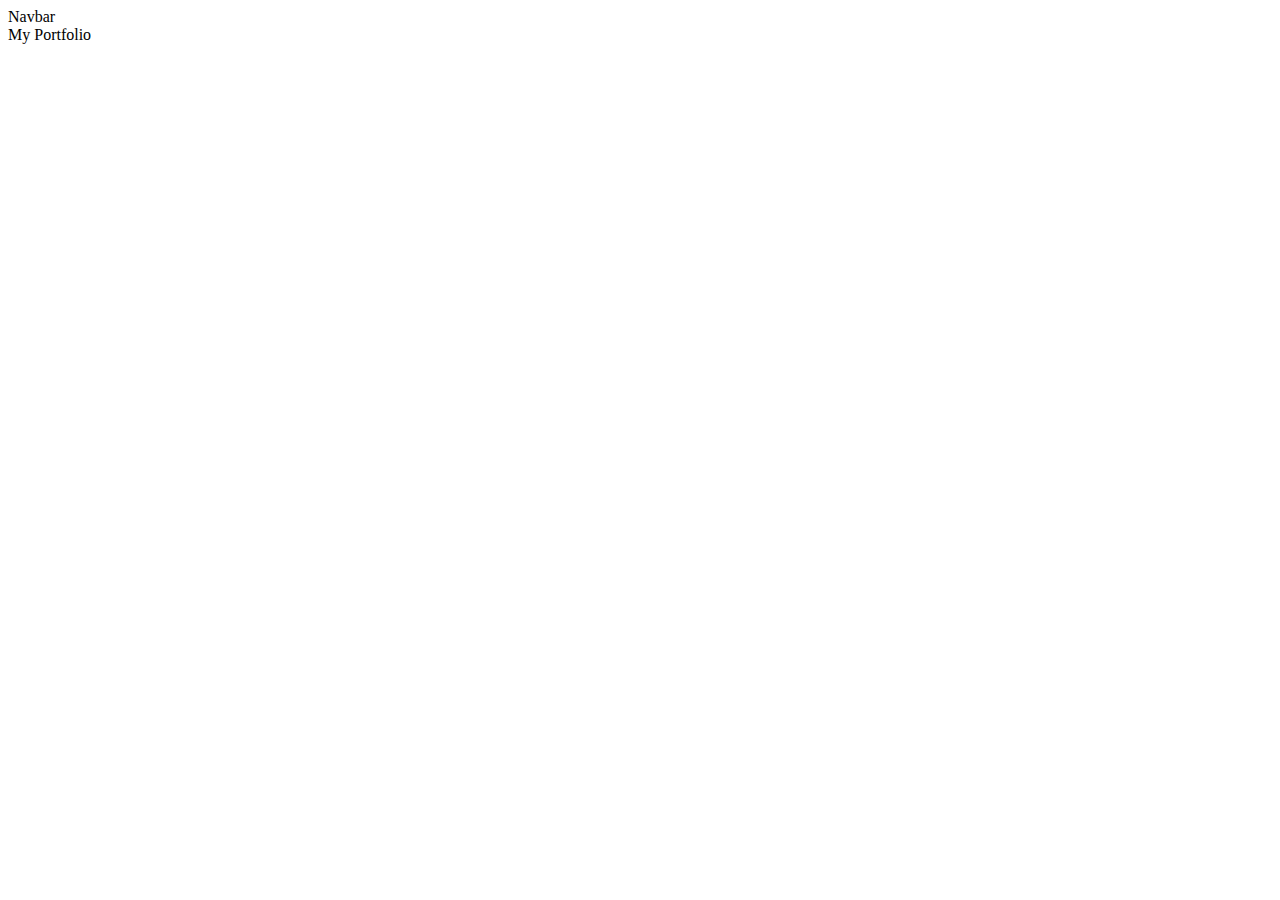
==== index.html @ 68fbbf18 "Deploying to gh-pages from @ Ansari839/Animated-Portfolio@f50617a6c552a58c104f651eb7987848991576bf 🚀" ====
<!DOCTYPE html><html lang="en"><head><meta charSet="utf-8"/><meta name="viewport" content="width=device-width, initial-scale=1"/><link rel="preload" href="/your-repo-name/_next/static/media/569ce4b8f30dc480-s.p.woff2" as="font" crossorigin="" type="font/woff2"/><link rel="preload" href="/your-repo-name/_next/static/media/93f479601ee12b01-s.p.woff2" as="font" crossorigin="" type="font/woff2"/><link rel="stylesheet" href="/your-repo-name/_next/static/css/698646ac0f746015.css" data-precedence="next"/><link rel="preload" as="script" fetchPriority="low" href="/your-repo-name/_next/static/chunks/webpack-7aa6254bab06141c.js"/><script src="/your-repo-name/_next/static/chunks/4bd1b696-20882bf820444624.js" async=""></script><script src="/your-repo-name/_next/static/chunks/517-b10c9351cafc23b6.js" async=""></script><script src="/your-repo-name/_next/static/chunks/main-app-ac77b3b724fc42ec.js" async=""></script><meta name="next-size-adjust" content=""/><title>Create Next App</title><meta name="description" content="Generated by create next app"/><link rel="icon" href="/your-repo-name/favicon.ico" type="image/x-icon" sizes="16x16"/><script src="/your-repo-name/_next/static/chunks/polyfills-42372ed130431b0a.js" noModule=""></script></head><body class="__variable_0a0274 __variable_a386b6 antialiased"><div>Navbar</div><div>My Portfolio</div><script src="/your-repo-name/_next/static/chunks/webpack-7aa6254bab06141c.js" async=""></script><script>(self.__next_f=self.__next_f||[]).push([0])</script><script>self.__next_f.push([1,"1:\"$Sreact.fragment\"\n2:I[5244,[],\"\"]\n3:I[3866,[],\"\"]\n4:I[6213,[],\"OutletBoundary\"]\n6:I[6213,[],\"MetadataBoundary\"]\n8:I[6213,[],\"ViewportBoundary\"]\na:I[4835,[],\"\"]\n:HL[\"/your-repo-name/_next/static/media/569ce4b8f30dc480-s.p.woff2\",\"font\",{\"crossOrigin\":\"\",\"type\":\"font/woff2\"}]\n:HL[\"/your-repo-name/_next/static/media/93f479601ee12b01-s.p.woff2\",\"font\",{\"crossOrigin\":\"\",\"type\":\"font/woff2\"}]\n:HL[\"/your-repo-name/_next/static/css/698646ac0f746015.css\",\"style\"]\n"])</script><script>self.__next_f.push([1,"0:{\"P\":null,\"b\":\"8qWxtD68_XIUtvrKUqTnK\",\"p\":\"/your-repo-name\",\"c\":[\"\",\"\"],\"i\":false,\"f\":[[[\"\",{\"children\":[\"__PAGE__\",{}]},\"$undefined\",\"$undefined\",true],[\"\",[\"$\",\"$1\",\"c\",{\"children\":[[[\"$\",\"link\",\"0\",{\"rel\":\"stylesheet\",\"href\":\"/your-repo-name/_next/static/css/698646ac0f746015.css\",\"precedence\":\"next\",\"crossOrigin\":\"$undefined\",\"nonce\":\"$undefined\"}]],[\"$\",\"html\",null,{\"lang\":\"en\",\"children\":[\"$\",\"body\",null,{\"className\":\"__variable_0a0274 __variable_a386b6 antialiased\",\"children\":[[\"$\",\"div\",null,{\"children\":\"Navbar\"}],[\"$\",\"$L2\",null,{\"parallelRouterKey\":\"children\",\"segmentPath\":[\"children\"],\"error\":\"$undefined\",\"errorStyles\":\"$undefined\",\"errorScripts\":\"$undefined\",\"template\":[\"$\",\"$L3\",null,{}],\"templateStyles\":\"$undefined\",\"templateScripts\":\"$undefined\",\"notFound\":[[],[[\"$\",\"title\",null,{\"children\":\"404: This page could not be found.\"}],[\"$\",\"div\",null,{\"style\":{\"fontFamily\":\"system-ui,\\\"Segoe UI\\\",Roboto,Helvetica,Arial,sans-serif,\\\"Apple Color Emoji\\\",\\\"Segoe UI Emoji\\\"\",\"height\":\"100vh\",\"textAlign\":\"center\",\"display\":\"flex\",\"flexDirection\":\"column\",\"alignItems\":\"center\",\"justifyContent\":\"center\"},\"children\":[\"$\",\"div\",null,{\"children\":[[\"$\",\"style\",null,{\"dangerouslySetInnerHTML\":{\"__html\":\"body{color:#000;background:#fff;margin:0}.next-error-h1{border-right:1px solid rgba(0,0,0,.3)}@media (prefers-color-scheme:dark){body{color:#fff;background:#000}.next-error-h1{border-right:1px solid rgba(255,255,255,.3)}}\"}}],[\"$\",\"h1\",null,{\"className\":\"next-error-h1\",\"style\":{\"display\":\"inline-block\",\"margin\":\"0 20px 0 0\",\"padding\":\"0 23px 0 0\",\"fontSize\":24,\"fontWeight\":500,\"verticalAlign\":\"top\",\"lineHeight\":\"49px\"},\"children\":404}],[\"$\",\"div\",null,{\"style\":{\"display\":\"inline-block\"},\"children\":[\"$\",\"h2\",null,{\"style\":{\"fontSize\":14,\"fontWeight\":400,\"lineHeight\":\"49px\",\"margin\":0},\"children\":\"This page could not be found.\"}]}]]}]}]]],\"forbidden\":\"$undefined\",\"unauthorized\":\"$undefined\"}]]}]}]]}],{\"children\":[\"__PAGE__\",[\"$\",\"$1\",\"c\",{\"children\":[[\"$\",\"div\",null,{\"children\":\"My Portfolio\"}],null,[\"$\",\"$L4\",null,{\"children\":\"$L5\"}]]}],{},null,false]},null,false],[\"$\",\"$1\",\"h\",{\"children\":[null,[\"$\",\"$1\",\"3KIxXsxmsc-7zAEI0cpxN\",{\"children\":[[\"$\",\"$L6\",null,{\"children\":\"$L7\"}],[\"$\",\"$L8\",null,{\"children\":\"$L9\"}],[\"$\",\"meta\",null,{\"name\":\"next-size-adjust\",\"content\":\"\"}]]}]]}],false]],\"m\":\"$undefined\",\"G\":[\"$a\",\"$undefined\"],\"s\":false,\"S\":true}\n"])</script><script>self.__next_f.push([1,"9:[[\"$\",\"meta\",\"0\",{\"name\":\"viewport\",\"content\":\"width=device-width, initial-scale=1\"}]]\n7:[[\"$\",\"meta\",\"0\",{\"charSet\":\"utf-8\"}],[\"$\",\"title\",\"1\",{\"children\":\"Create Next App\"}],[\"$\",\"meta\",\"2\",{\"name\":\"description\",\"content\":\"Generated by create next app\"}],[\"$\",\"link\",\"3\",{\"rel\":\"icon\",\"href\":\"/your-repo-name/favicon.ico\",\"type\":\"image/x-icon\",\"sizes\":\"16x16\"}]]\n"])</script><script>self.__next_f.push([1,"5:null\n"])</script></body></html>
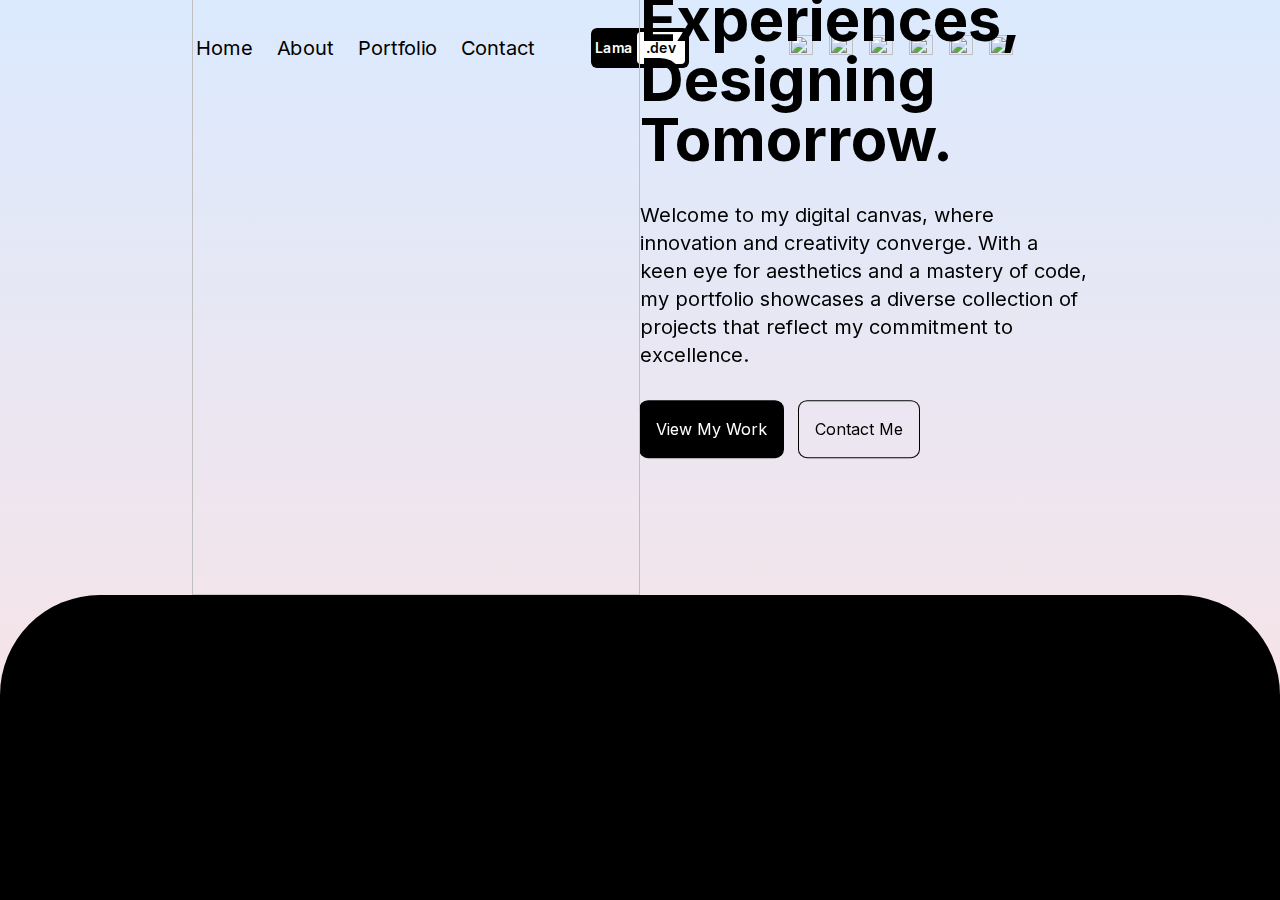
==== commit e3ca5c37: "Deploying to gh-pages from @ Ansari839/Animated-Portfolio@8ac7b17d12eb01ec9e04e230f6dbaaf761a3dade 🚀" ====
--- a/index.html
+++ b/index.html
@@ -1 +1 @@
-<!DOCTYPE html><html lang="en"><head><meta charSet="utf-8"/><meta name="viewport" content="width=device-width, initial-scale=1"/><link rel="preload" href="/your-repo-name/_next/static/media/569ce4b8f30dc480-s.p.woff2" as="font" crossorigin="" type="font/woff2"/><link rel="preload" href="/your-repo-name/_next/static/media/93f479601ee12b01-s.p.woff2" as="font" crossorigin="" type="font/woff2"/><link rel="stylesheet" href="/your-repo-name/_next/static/css/698646ac0f746015.css" data-precedence="next"/><link rel="preload" as="script" fetchPriority="low" href="/your-repo-name/_next/static/chunks/webpack-7aa6254bab06141c.js"/><script src="/your-repo-name/_next/static/chunks/4bd1b696-20882bf820444624.js" async=""></script><script src="/your-repo-name/_next/static/chunks/517-b10c9351cafc23b6.js" async=""></script><script src="/your-repo-name/_next/static/chunks/main-app-ac77b3b724fc42ec.js" async=""></script><meta name="next-size-adjust" content=""/><title>Create Next App</title><meta name="description" content="Generated by create next app"/><link rel="icon" href="/your-repo-name/favicon.ico" type="image/x-icon" sizes="16x16"/><script src="/your-repo-name/_next/static/chunks/polyfills-42372ed130431b0a.js" noModule=""></script></head><body class="__variable_0a0274 __variable_a386b6 antialiased"><div>Navbar</div><div>My Portfolio</div><script src="/your-repo-name/_next/static/chunks/webpack-7aa6254bab06141c.js" async=""></script><script>(self.__next_f=self.__next_f||[]).push([0])</script><script>self.__next_f.push([1,"1:\"$Sreact.fragment\"\n2:I[5244,[],\"\"]\n3:I[3866,[],\"\"]\n4:I[6213,[],\"OutletBoundary\"]\n6:I[6213,[],\"MetadataBoundary\"]\n8:I[6213,[],\"ViewportBoundary\"]\na:I[4835,[],\"\"]\n:HL[\"/your-repo-name/_next/static/media/569ce4b8f30dc480-s.p.woff2\",\"font\",{\"crossOrigin\":\"\",\"type\":\"font/woff2\"}]\n:HL[\"/your-repo-name/_next/static/media/93f479601ee12b01-s.p.woff2\",\"font\",{\"crossOrigin\":\"\",\"type\":\"font/woff2\"}]\n:HL[\"/your-repo-name/_next/static/css/698646ac0f746015.css\",\"style\"]\n"])</script><script>self.__next_f.push([1,"0:{\"P\":null,\"b\":\"8qWxtD68_XIUtvrKUqTnK\",\"p\":\"/your-repo-name\",\"c\":[\"\",\"\"],\"i\":false,\"f\":[[[\"\",{\"children\":[\"__PAGE__\",{}]},\"$undefined\",\"$undefined\",true],[\"\",[\"$\",\"$1\",\"c\",{\"children\":[[[\"$\",\"link\",\"0\",{\"rel\":\"stylesheet\",\"href\":\"/your-repo-name/_next/static/css/698646ac0f746015.css\",\"precedence\":\"next\",\"crossOrigin\":\"$undefined\",\"nonce\":\"$undefined\"}]],[\"$\",\"html\",null,{\"lang\":\"en\",\"children\":[\"$\",\"body\",null,{\"className\":\"__variable_0a0274 __variable_a386b6 antialiased\",\"children\":[[\"$\",\"div\",null,{\"children\":\"Navbar\"}],[\"$\",\"$L2\",null,{\"parallelRouterKey\":\"children\",\"segmentPath\":[\"children\"],\"error\":\"$undefined\",\"errorStyles\":\"$undefined\",\"errorScripts\":\"$undefined\",\"template\":[\"$\",\"$L3\",null,{}],\"templateStyles\":\"$undefined\",\"templateScripts\":\"$undefined\",\"notFound\":[[],[[\"$\",\"title\",null,{\"children\":\"404: This page could not be found.\"}],[\"$\",\"div\",null,{\"style\":{\"fontFamily\":\"system-ui,\\\"Segoe UI\\\",Roboto,Helvetica,Arial,sans-serif,\\\"Apple Color Emoji\\\",\\\"Segoe UI Emoji\\\"\",\"height\":\"100vh\",\"textAlign\":\"center\",\"display\":\"flex\",\"flexDirection\":\"column\",\"alignItems\":\"center\",\"justifyContent\":\"center\"},\"children\":[\"$\",\"div\",null,{\"children\":[[\"$\",\"style\",null,{\"dangerouslySetInnerHTML\":{\"__html\":\"body{color:#000;background:#fff;margin:0}.next-error-h1{border-right:1px solid rgba(0,0,0,.3)}@media (prefers-color-scheme:dark){body{color:#fff;background:#000}.next-error-h1{border-right:1px solid rgba(255,255,255,.3)}}\"}}],[\"$\",\"h1\",null,{\"className\":\"next-error-h1\",\"style\":{\"display\":\"inline-block\",\"margin\":\"0 20px 0 0\",\"padding\":\"0 23px 0 0\",\"fontSize\":24,\"fontWeight\":500,\"verticalAlign\":\"top\",\"lineHeight\":\"49px\"},\"children\":404}],[\"$\",\"div\",null,{\"style\":{\"display\":\"inline-block\"},\"children\":[\"$\",\"h2\",null,{\"style\":{\"fontSize\":14,\"fontWeight\":400,\"lineHeight\":\"49px\",\"margin\":0},\"children\":\"This page could not be found.\"}]}]]}]}]]],\"forbidden\":\"$undefined\",\"unauthorized\":\"$undefined\"}]]}]}]]}],{\"children\":[\"__PAGE__\",[\"$\",\"$1\",\"c\",{\"children\":[[\"$\",\"div\",null,{\"children\":\"My Portfolio\"}],null,[\"$\",\"$L4\",null,{\"children\":\"$L5\"}]]}],{},null,false]},null,false],[\"$\",\"$1\",\"h\",{\"children\":[null,[\"$\",\"$1\",\"3KIxXsxmsc-7zAEI0cpxN\",{\"children\":[[\"$\",\"$L6\",null,{\"children\":\"$L7\"}],[\"$\",\"$L8\",null,{\"children\":\"$L9\"}],[\"$\",\"meta\",null,{\"name\":\"next-size-adjust\",\"content\":\"\"}]]}]]}],false]],\"m\":\"$undefined\",\"G\":[\"$a\",\"$undefined\"],\"s\":false,\"S\":true}\n"])</script><script>self.__next_f.push([1,"9:[[\"$\",\"meta\",\"0\",{\"name\":\"viewport\",\"content\":\"width=device-width, initial-scale=1\"}]]\n7:[[\"$\",\"meta\",\"0\",{\"charSet\":\"utf-8\"}],[\"$\",\"title\",\"1\",{\"children\":\"Create Next App\"}],[\"$\",\"meta\",\"2\",{\"name\":\"description\",\"content\":\"Generated by create next app\"}],[\"$\",\"link\",\"3\",{\"rel\":\"icon\",\"href\":\"/your-repo-name/favicon.ico\",\"type\":\"image/x-icon\",\"sizes\":\"16x16\"}]]\n"])</script><script>self.__next_f.push([1,"5:null\n"])</script></body></html>+<!DOCTYPE html><html lang="en"><head><meta charSet="utf-8"/><meta name="viewport" content="width=device-width, initial-scale=1"/><link rel="preload" href="/_next/static/media/a34f9d1faa5f3315-s.p.woff2" as="font" crossorigin="" type="font/woff2"/><link rel="stylesheet" href="/_next/static/css/4d967ff87b22018e.css" crossorigin="" data-precedence="next"/><link rel="preload" as="script" fetchPriority="low" href="/_next/static/chunks/webpack-27c34060407a9a73.js" crossorigin=""/><script src="/_next/static/chunks/fd9d1056-803f3afc98c64581.js" async="" crossorigin=""></script><script src="/_next/static/chunks/69-559bda4ee01a6949.js" async="" crossorigin=""></script><script src="/_next/static/chunks/main-app-dcc17d696ec0d63a.js" async="" crossorigin=""></script><script src="/_next/static/chunks/609-ee2e88091e44237b.js" async=""></script><script src="/_next/static/chunks/703-98e6f9f8f3bc2a42.js" async=""></script><script src="/_next/static/chunks/app/page-e7ea3be0f4fb76a3.js" async=""></script><script src="/_next/static/chunks/792-47e8b70f25c0f39f.js" async=""></script><script src="/_next/static/chunks/app/layout-3ab61e759246ed70.js" async=""></script><title>Lama Dev Portfolio App</title><meta name="description" content="The best animated portfolio page"/><link rel="icon" href="/favicon.ico" type="image/x-icon" sizes="150x150"/><meta name="next-size-adjust"/><script src="/_next/static/chunks/polyfills-c67a75d1b6f99dc8.js" crossorigin="" noModule=""></script></head><body class="__className_d65c78"><div class="w-screen h-screen bg-gradient-to-b from-blue-100 to-red-100"><div class="h-screen w-screen fixed bg-black rounded-b-[100px] z-40"></div><div class="fixed m-auto top-0 bottom-0 left-0 right-0 text-white text-8xl cursor-default z-50 w-fit h-fit" style="opacity:1"></div><div class="h-screen w-screen fixed bg-black rounded-t-[100px] bottom-0 z-30" style="height:140vh"></div><div class="h-24"><div class="h-full flex items-center justify-between px-4 sm:px-8 md:px-12 lg:px-20 xl:px-48 text-xl"><div class="hidden md:flex gap-4 w-1/3"><a class="rounded p-1 bg-black text-white" href="/">Home</a><a class="rounded p-1 false" href="/about">About</a><a class="rounded p-1 false" href="/portfolio">Portfolio</a><a class="rounded p-1 false" href="/contact">Contact</a></div><div class="md:hidden lg:flex xl:w-1/3 xl:justify-center"><a class="text-sm bg-black rounded-md p-1 font-semibold flex items-center justify-center" href="/"><span class="text-white mr-1">Lama</span><span class="w-12 h-8 rounded bg-white text-black flex items-center justify-center">.dev</span></a></div><div class="hidden md:flex gap-4 w-1/3"><a href="/"><img alt="" loading="lazy" width="24" height="24" decoding="async" data-nimg="1" style="color:transparent" srcSet="/_next/image?url=%2Fgithub.png&amp;w=32&amp;q=75 1x, /_next/image?url=%2Fgithub.png&amp;w=48&amp;q=75 2x" src="/_next/image?url=%2Fgithub.png&amp;w=48&amp;q=75"/></a><a href="/"><img alt="" loading="lazy" width="24" height="24" decoding="async" data-nimg="1" style="color:transparent" srcSet="/_next/image?url=%2Fdribbble.png&amp;w=32&amp;q=75 1x, /_next/image?url=%2Fdribbble.png&amp;w=48&amp;q=75 2x" src="/_next/image?url=%2Fdribbble.png&amp;w=48&amp;q=75"/></a><a href="/"><img alt="" loading="lazy" width="24" height="24" decoding="async" data-nimg="1" style="color:transparent" srcSet="/_next/image?url=%2Finstagram.png&amp;w=32&amp;q=75 1x, /_next/image?url=%2Finstagram.png&amp;w=48&amp;q=75 2x" src="/_next/image?url=%2Finstagram.png&amp;w=48&amp;q=75"/></a><a href="/"><img alt="" loading="lazy" width="24" height="24" decoding="async" data-nimg="1" style="color:transparent" srcSet="/_next/image?url=%2Ffacebook.png&amp;w=32&amp;q=75 1x, /_next/image?url=%2Ffacebook.png&amp;w=48&amp;q=75 2x" src="/_next/image?url=%2Ffacebook.png&amp;w=48&amp;q=75"/></a><a href="/"><img alt="" loading="lazy" width="24" height="24" decoding="async" data-nimg="1" style="color:transparent" srcSet="/_next/image?url=%2Fpinterest.png&amp;w=32&amp;q=75 1x, /_next/image?url=%2Fpinterest.png&amp;w=48&amp;q=75 2x" src="/_next/image?url=%2Fpinterest.png&amp;w=48&amp;q=75"/></a><a href="/"><img alt="" loading="lazy" width="24" height="24" decoding="async" data-nimg="1" style="color:transparent" srcSet="/_next/image?url=%2Flinkedin.png&amp;w=32&amp;q=75 1x, /_next/image?url=%2Flinkedin.png&amp;w=48&amp;q=75 2x" src="/_next/image?url=%2Flinkedin.png&amp;w=48&amp;q=75"/></a></div><div class="md:hidden"><button class="w-10 h-8 flex flex-col justify-between z-50 relative"><div class="w-10 h-1 bg-black rounded origin-left"></div><div class="w-10 h-1 bg-black rounded"></div><div class="w-10 h-1 bg-black rounded origin-left"></div></button></div></div></div><div class="h-[calc(100vh-6rem)]"><div class="h-full" style="transform:translateY(-200vh) translateZ(0)"><div class="h-full flex flex-col lg:flex-row px-4 sm:px-8 md:px-12 lg:px-20 xl:px-48"><div class="h-1/2 lg:h-full lg:w-1/2 relative"><img alt="" loading="lazy" decoding="async" data-nimg="fill" class="object-contain" style="position:absolute;height:100%;width:100%;left:0;top:0;right:0;bottom:0;color:transparent" sizes="100vw" srcSet="/_next/image?url=%2Fhero.png&amp;w=640&amp;q=75 640w, /_next/image?url=%2Fhero.png&amp;w=750&amp;q=75 750w, /_next/image?url=%2Fhero.png&amp;w=828&amp;q=75 828w, /_next/image?url=%2Fhero.png&amp;w=1080&amp;q=75 1080w, /_next/image?url=%2Fhero.png&amp;w=1200&amp;q=75 1200w, /_next/image?url=%2Fhero.png&amp;w=1920&amp;q=75 1920w, /_next/image?url=%2Fhero.png&amp;w=2048&amp;q=75 2048w, /_next/image?url=%2Fhero.png&amp;w=3840&amp;q=75 3840w" src="/_next/image?url=%2Fhero.png&amp;w=3840&amp;q=75"/></div><div class="h-1/2 lg:h-full lg:w-1/2 flex flex-col gap-8 items-center justify-center"><h1 class="text-4xl md:text-6xl font-bold">Crafting Digital Experiences, Designing Tomorrow.</h1><p class="md:text-xl">Welcome to my digital canvas, where innovation and creativity converge. With a keen eye for aesthetics and a mastery of code, my portfolio showcases a diverse collection of projects that reflect my commitment to excellence.</p><div class="w-full flex gap-4"><button class="p-4 rounded-lg ring-1 ring-black bg-black text-white">View My Work</button><button class="p-4 rounded-lg ring-1 ring-black">Contact Me</button></div></div></div></div></div></div><script src="/_next/static/chunks/webpack-27c34060407a9a73.js" crossorigin="" async=""></script><script>(self.__next_f=self.__next_f||[]).push([0]);self.__next_f.push([2,null])</script><script>self.__next_f.push([1,"1:HL[\"/_next/static/media/a34f9d1faa5f3315-s.p.woff2\",\"font\",{\"crossOrigin\":\"\",\"type\":\"font/woff2\"}]\n2:HL[\"/_next/static/css/4d967ff87b22018e.css\",\"style\",{\"crossOrigin\":\"\"}]\n0:\"$L3\"\n"])</script><script>self.__next_f.push([1,"4:I[7690,[],\"\"]\n6:I[7831,[],\"\"]\n7:I[724,[\"609\",\"static/chunks/609-ee2e88091e44237b.js\",\"703\",\"static/chunks/703-98e6f9f8f3bc2a42.js\",\"931\",\"static/chunks/app/page-e7ea3be0f4fb76a3.js\"],\"\"]\n8:I[8345,[\"609\",\"static/chunks/609-ee2e88091e44237b.js\",\"703\",\"static/chunks/703-98e6f9f8f3bc2a42.js\",\"792\",\"static/chunks/792-47e8b70f25c0f39f.js\",\"185\",\"static/chunks/app/layout-3ab61e759246ed70.js\"],\"\"]\n9:I[5613,[],\"\"]\na:I[1778,[],\"\"]\nc:I[8955,[],\"\"]\nd:[]\n"])</script><script>self.__next_f.push([1,"3:[[[\"$\",\"link\",\"0\",{\"rel\":\"stylesheet\",\"href\":\"/_next/static/css/4d967ff87b22018e.css\",\"precedence\":\"next\",\"crossOrigin\":\"\"}]],[\"$\",\"$L4\",null,{\"buildId\":\"zpH7uTEkZOCLZHjgZWZB0\",\"assetPrefix\":\"\",\"initialCanonicalUrl\":\"/\",\"initialTree\":[\"\",{\"children\":[\"__PAGE__\",{}]},\"$undefined\",\"$undefined\",true],\"initialSeedData\":[\"\",{\"children\":[\"__PAGE__\",{},[\"$L5\",[\"$\",\"$L6\",null,{\"propsForComponent\":{\"params\":{}},\"Component\":\"$7\",\"isStaticGeneration\":true}],null]]},[null,[\"$\",\"html\",null,{\"lang\":\"en\",\"children\":[\"$\",\"body\",null,{\"className\":\"__className_d65c78\",\"children\":[\"$\",\"$L8\",null,{\"children\":[\"$\",\"$L9\",null,{\"parallelRouterKey\":\"children\",\"segmentPath\":[\"children\"],\"loading\":\"$undefined\",\"loadingStyles\":\"$undefined\",\"loadingScripts\":\"$undefined\",\"hasLoading\":false,\"error\":\"$undefined\",\"errorStyles\":\"$undefined\",\"errorScripts\":\"$undefined\",\"template\":[\"$\",\"$La\",null,{}],\"templateStyles\":\"$undefined\",\"templateScripts\":\"$undefined\",\"notFound\":[[\"$\",\"title\",null,{\"children\":\"404: This page could not be found.\"}],[\"$\",\"div\",null,{\"style\":{\"fontFamily\":\"system-ui,\\\"Segoe UI\\\",Roboto,Helvetica,Arial,sans-serif,\\\"Apple Color Emoji\\\",\\\"Segoe UI Emoji\\\"\",\"height\":\"100vh\",\"textAlign\":\"center\",\"display\":\"flex\",\"flexDirection\":\"column\",\"alignItems\":\"center\",\"justifyContent\":\"center\"},\"children\":[\"$\",\"div\",null,{\"children\":[[\"$\",\"style\",null,{\"dangerouslySetInnerHTML\":{\"__html\":\"body{color:#000;background:#fff;margin:0}.next-error-h1{border-right:1px solid rgba(0,0,0,.3)}@media (prefers-color-scheme:dark){body{color:#fff;background:#000}.next-error-h1{border-right:1px solid rgba(255,255,255,.3)}}\"}}],[\"$\",\"h1\",null,{\"className\":\"next-error-h1\",\"style\":{\"display\":\"inline-block\",\"margin\":\"0 20px 0 0\",\"padding\":\"0 23px 0 0\",\"fontSize\":24,\"fontWeight\":500,\"verticalAlign\":\"top\",\"lineHeight\":\"49px\"},\"children\":\"404\"}],[\"$\",\"div\",null,{\"style\":{\"display\":\"inline-block\"},\"children\":[\"$\",\"h2\",null,{\"style\":{\"fontSize\":14,\"fontWeight\":400,\"lineHeight\":\"49px\",\"margin\":0},\"children\":\"This page could not be found.\"}]}]]}]}]],\"notFoundStyles\":[],\"styles\":null}]}]}]}],null]],\"initialHead\":[false,\"$Lb\"],\"globalErrorComponent\":\"$c\",\"missingSlots\":\"$Wd\"}]]\n"])</script><script>self.__next_f.push([1,"b:[[\"$\",\"meta\",\"0\",{\"name\":\"viewport\",\"content\":\"width=device-width, initial-scale=1\"}],[\"$\",\"meta\",\"1\",{\"charSet\":\"utf-8\"}],[\"$\",\"title\",\"2\",{\"children\":\"Lama Dev Portfolio App\"}],[\"$\",\"meta\",\"3\",{\"name\":\"description\",\"content\":\"The best animated portfolio page\"}],[\"$\",\"link\",\"4\",{\"rel\":\"icon\",\"href\":\"/favicon.ico\",\"type\":\"image/x-icon\",\"sizes\":\"150x150\"}],[\"$\",\"meta\",\"5\",{\"name\":\"next-size-adjust\"}]]\n5:null\n"])</script><script>self.__next_f.push([1,""])</script></body></html>--- a/_next/static/css/4d967ff87b22018e.css
+++ b/_next/static/css/4d967ff87b22018e.css
@@ -0,0 +1,3 @@
+/*
+! tailwindcss v3.3.0 | MIT License | https://tailwindcss.com
+*/*,:after,:before{box-sizing:border-box;border:0 solid #e5e7eb}:after,:before{--tw-content:""}html{line-height:1.5;-webkit-text-size-adjust:100%;-moz-tab-size:4;-o-tab-size:4;tab-size:4;font-family:ui-sans-serif,system-ui,-apple-system,BlinkMacSystemFont,Segoe UI,Roboto,Helvetica Neue,Arial,Noto Sans,sans-serif,Apple Color Emoji,Segoe UI Emoji,Segoe UI Symbol,Noto Color Emoji;font-feature-settings:normal;font-variation-settings:normal}body{margin:0;line-height:inherit}hr{height:0;color:inherit;border-top-width:1px}abbr:where([title]){-webkit-text-decoration:underline dotted;text-decoration:underline dotted}h1,h2,h3,h4,h5,h6{font-size:inherit;font-weight:inherit}a{color:inherit;text-decoration:inherit}b,strong{font-weight:bolder}code,kbd,pre,samp{font-family:ui-monospace,SFMono-Regular,Menlo,Monaco,Consolas,Liberation Mono,Courier New,monospace;font-size:1em}small{font-size:80%}sub,sup{font-size:75%;line-height:0;position:relative;vertical-align:baseline}sub{bottom:-.25em}sup{top:-.5em}table{text-indent:0;border-color:inherit;border-collapse:collapse}button,input,optgroup,select,textarea{font-family:inherit;font-size:100%;font-weight:inherit;line-height:inherit;color:inherit;margin:0;padding:0}button,select{text-transform:none}[type=button],[type=reset],[type=submit],button{-webkit-appearance:button;background-color:transparent;background-image:none}:-moz-focusring{outline:auto}:-moz-ui-invalid{box-shadow:none}progress{vertical-align:baseline}::-webkit-inner-spin-button,::-webkit-outer-spin-button{height:auto}[type=search]{-webkit-appearance:textfield;outline-offset:-2px}::-webkit-search-decoration{-webkit-appearance:none}::-webkit-file-upload-button{-webkit-appearance:button;font:inherit}summary{display:list-item}blockquote,dd,dl,figure,h1,h2,h3,h4,h5,h6,hr,p,pre{margin:0}fieldset{margin:0}fieldset,legend{padding:0}menu,ol,ul{list-style:none;margin:0;padding:0}textarea{resize:vertical}input::-moz-placeholder,textarea::-moz-placeholder{opacity:1;color:#9ca3af}input::placeholder,textarea::placeholder{opacity:1;color:#9ca3af}[role=button],button{cursor:pointer}:disabled{cursor:default}audio,canvas,embed,iframe,img,object,svg,video{display:block;vertical-align:middle}img,video{max-width:100%;height:auto}[hidden]{display:none}*,:after,:before{--tw-border-spacing-x:0;--tw-border-spacing-y:0;--tw-translate-x:0;--tw-translate-y:0;--tw-rotate:0;--tw-skew-x:0;--tw-skew-y:0;--tw-scale-x:1;--tw-scale-y:1;--tw-pan-x: ;--tw-pan-y: ;--tw-pinch-zoom: ;--tw-scroll-snap-strictness:proximity;--tw-ordinal: ;--tw-slashed-zero: ;--tw-numeric-figure: ;--tw-numeric-spacing: ;--tw-numeric-fraction: ;--tw-ring-inset: ;--tw-ring-offset-width:0px;--tw-ring-offset-color:#fff;--tw-ring-color:rgba(59,130,246,.5);--tw-ring-offset-shadow:0 0 #0000;--tw-ring-shadow:0 0 #0000;--tw-shadow:0 0 #0000;--tw-shadow-colored:0 0 #0000;--tw-blur: ;--tw-brightness: ;--tw-contrast: ;--tw-grayscale: ;--tw-hue-rotate: ;--tw-invert: ;--tw-saturate: ;--tw-sepia: ;--tw-drop-shadow: ;--tw-backdrop-blur: ;--tw-backdrop-brightness: ;--tw-backdrop-contrast: ;--tw-backdrop-grayscale: ;--tw-backdrop-hue-rotate: ;--tw-backdrop-invert: ;--tw-backdrop-opacity: ;--tw-backdrop-saturate: ;--tw-backdrop-sepia: }::backdrop{--tw-border-spacing-x:0;--tw-border-spacing-y:0;--tw-translate-x:0;--tw-translate-y:0;--tw-rotate:0;--tw-skew-x:0;--tw-skew-y:0;--tw-scale-x:1;--tw-scale-y:1;--tw-pan-x: ;--tw-pan-y: ;--tw-pinch-zoom: ;--tw-scroll-snap-strictness:proximity;--tw-ordinal: ;--tw-slashed-zero: ;--tw-numeric-figure: ;--tw-numeric-spacing: ;--tw-numeric-fraction: ;--tw-ring-inset: ;--tw-ring-offset-width:0px;--tw-ring-offset-color:#fff;--tw-ring-color:rgba(59,130,246,.5);--tw-ring-offset-shadow:0 0 #0000;--tw-ring-shadow:0 0 #0000;--tw-shadow:0 0 #0000;--tw-shadow-colored:0 0 #0000;--tw-blur: ;--tw-brightness: ;--tw-contrast: ;--tw-grayscale: ;--tw-hue-rotate: ;--tw-invert: ;--tw-saturate: ;--tw-sepia: ;--tw-drop-shadow: ;--tw-backdrop-blur: ;--tw-backdrop-brightness: ;--tw-backdrop-contrast: ;--tw-backdrop-grayscale: ;--tw-backdrop-hue-rotate: ;--tw-backdrop-invert: ;--tw-backdrop-opacity: ;--tw-backdrop-saturate: ;--tw-backdrop-sepia: }.container{width:100%}@media (min-width:640px){.container{max-width:640px}}@media (min-width:768px){.container{max-width:768px}}@media (min-width:1024px){.container{max-width:1024px}}@media (min-width:1280px){.container{max-width:1280px}}@media (min-width:1536px){.container{max-width:1536px}}.fixed{position:fixed}.absolute{position:absolute}.relative{position:relative}.sticky{position:sticky}.-left-2{left:-.5rem}.bottom-0{bottom:0}.left-0{left:0}.right-0{right:0}.top-0{top:0}.z-30{z-index:30}.z-40{z-index:40}.z-50{z-index:50}.m-4{margin:1rem}.m-auto{margin:auto}.mr-1{margin-right:.25rem}.flex{display:flex}.hidden{display:none}.h-1{height:.25rem}.h-1\/2{height:50%}.h-16{height:4rem}.h-24{height:6rem}.h-28{height:7rem}.h-48{height:12rem}.h-5{height:1.25rem}.h-56{height:14rem}.h-64{height:16rem}.h-8{height:2rem}.h-96{height:24rem}.h-\[600vh\]{height:600vh}.h-\[calc\(100vh-6rem\)\]{height:calc(100vh - 6rem)}.h-fit{height:-moz-fit-content;height:fit-content}.h-full{height:100%}.h-screen{height:100vh}.w-1{width:.25rem}.w-1\/3{width:33.333333%}.w-1\/6{width:16.666667%}.w-10{width:2.5rem}.w-12{width:3rem}.w-16{width:4rem}.w-28{width:7rem}.w-5{width:1.25rem}.w-64{width:16rem}.w-80{width:20rem}.w-96{width:24rem}.w-fit{width:-moz-fit-content;width:fit-content}.w-full{width:100%}.w-screen{width:100vw}.origin-left{transform-origin:left}.transform{transform:translate(var(--tw-translate-x),var(--tw-translate-y)) rotate(var(--tw-rotate)) skewX(var(--tw-skew-x)) skewY(var(--tw-skew-y)) scaleX(var(--tw-scale-x)) scaleY(var(--tw-scale-y))}.cursor-default{cursor:default}.cursor-pointer{cursor:pointer}.resize-none{resize:none}.flex-col{flex-direction:column}.flex-wrap{flex-wrap:wrap}.items-center{align-items:center}.justify-end{justify-content:flex-end}.justify-center{justify-content:center}.justify-between{justify-content:space-between}.gap-12{gap:3rem}.gap-16{gap:4rem}.gap-24{gap:6rem}.gap-4{gap:1rem}.gap-8{gap:2rem}.self-end{align-self:flex-end}.overflow-hidden{overflow:hidden}.overflow-scroll{overflow:scroll}.rounded{border-radius:.25rem}.rounded-full{border-radius:9999px}.rounded-lg{border-radius:.5rem}.rounded-md{border-radius:.375rem}.rounded-xl{border-radius:.75rem}.rounded-b-\[100px\]{border-bottom-right-radius:100px;border-bottom-left-radius:100px}.rounded-b-lg{border-bottom-right-radius:.5rem;border-bottom-left-radius:.5rem}.rounded-s-lg{border-start-start-radius:.5rem;border-end-start-radius:.5rem}.rounded-t-\[100px\]{border-top-left-radius:100px;border-top-right-radius:100px}.border-b-2{border-bottom-width:2px}.border-b-black{--tw-border-opacity:1;border-bottom-color:rgb(0 0 0/var(--tw-border-opacity))}.bg-black{--tw-bg-opacity:1;background-color:rgb(0 0 0/var(--tw-bg-opacity))}.bg-gray-600{--tw-bg-opacity:1;background-color:rgb(75 85 99/var(--tw-bg-opacity))}.bg-purple-200{--tw-bg-opacity:1;background-color:rgb(233 213 255/var(--tw-bg-opacity))}.bg-red-400{--tw-bg-opacity:1;background-color:rgb(248 113 113/var(--tw-bg-opacity))}.bg-red-50{--tw-bg-opacity:1;background-color:rgb(254 242 242/var(--tw-bg-opacity))}.bg-transparent{background-color:transparent}.bg-white{--tw-bg-opacity:1;background-color:rgb(255 255 255/var(--tw-bg-opacity))}.bg-gradient-to-b{background-image:linear-gradient(to bottom,var(--tw-gradient-stops))}.bg-gradient-to-r{background-image:linear-gradient(to right,var(--tw-gradient-stops))}.from-blue-100{--tw-gradient-from:#dbeafe var(--tw-gradient-from-position);--tw-gradient-from-position: ;--tw-gradient-to:rgba(219,234,254,0) var(--tw-gradient-from-position);--tw-gradient-to-position: ;--tw-gradient-stops:var(--tw-gradient-from),var(--tw-gradient-to)}.from-blue-300{--tw-gradient-from:#93c5fd var(--tw-gradient-from-position);--tw-gradient-from-position: ;--tw-gradient-to:rgba(147,197,253,0) var(--tw-gradient-from-position);--tw-gradient-to-position: ;--tw-gradient-stops:var(--tw-gradient-from),var(--tw-gradient-to)}.from-purple-300{--tw-gradient-from:#d8b4fe var(--tw-gradient-from-position);--tw-gradient-from-position: ;--tw-gradient-to:rgba(216,180,254,0) var(--tw-gradient-from-position);--tw-gradient-to-position: ;--tw-gradient-stops:var(--tw-gradient-from),var(--tw-gradient-to)}.from-red-300{--tw-gradient-from:#fca5a5 var(--tw-gradient-from-position);--tw-gradient-from-position: ;--tw-gradient-to:hsla(0,94%,82%,0) var(--tw-gradient-from-position);--tw-gradient-to-position: ;--tw-gradient-stops:var(--tw-gradient-from),var(--tw-gradient-to)}.from-violet-300{--tw-gradient-from:#c4b5fd var(--tw-gradient-from-position);--tw-gradient-from-position: ;--tw-gradient-to:rgba(196,181,253,0) var(--tw-gradient-from-position);--tw-gradient-to-position: ;--tw-gradient-stops:var(--tw-gradient-from),var(--tw-gradient-to)}.to-blue-300{--tw-gradient-to:#93c5fd var(--tw-gradient-to-position);--tw-gradient-to-position: }.to-purple-300{--tw-gradient-to:#d8b4fe var(--tw-gradient-to-position);--tw-gradient-to-position: }.to-red-100{--tw-gradient-to:#fee2e2 var(--tw-gradient-to-position);--tw-gradient-to-position: }.to-red-300{--tw-gradient-to:#fca5a5 var(--tw-gradient-to-position);--tw-gradient-to-position: }.to-violet-300{--tw-gradient-to:#c4b5fd var(--tw-gradient-to-position);--tw-gradient-to-position: }.object-contain{-o-object-fit:contain;object-fit:contain}.object-cover{-o-object-fit:cover;object-fit:cover}.p-1{padding:.25rem}.p-2{padding:.5rem}.p-24{padding:6rem}.p-3{padding:.75rem}.p-4{padding:1rem}.px-4{padding-left:1rem;padding-right:1rem}.pb-48{padding-bottom:12rem}.text-center{text-align:center}.text-2xl{font-size:1.5rem;line-height:2rem}.text-4xl{font-size:2.25rem;line-height:2.5rem}.text-6xl{font-size:3.75rem;line-height:1}.text-8xl{font-size:6rem;line-height:1}.text-lg{font-size:1.125rem;line-height:1.75rem}.text-sm{font-size:.875rem;line-height:1.25rem}.text-xl{font-size:1.25rem;line-height:1.75rem}.font-bold{font-weight:700}.font-semibold{font-weight:600}.italic{font-style:italic}.text-black{--tw-text-opacity:1;color:rgb(0 0 0/var(--tw-text-opacity))}.text-gray-600{--tw-text-opacity:1;color:rgb(75 85 99/var(--tw-text-opacity))}.text-green-600{--tw-text-opacity:1;color:rgb(22 163 74/var(--tw-text-opacity))}.text-red-400{--tw-text-opacity:1;color:rgb(248 113 113/var(--tw-text-opacity))}.text-red-600{--tw-text-opacity:1;color:rgb(220 38 38/var(--tw-text-opacity))}.text-white{--tw-text-opacity:1;color:rgb(255 255 255/var(--tw-text-opacity))}.outline-none{outline:2px solid transparent;outline-offset:2px}.ring-1{--tw-ring-offset-shadow:var(--tw-ring-inset) 0 0 0 var(--tw-ring-offset-width) var(--tw-ring-offset-color);--tw-ring-shadow:var(--tw-ring-inset) 0 0 0 calc(1px + var(--tw-ring-offset-width)) var(--tw-ring-color)}.ring-1,.ring-4{box-shadow:var(--tw-ring-offset-shadow),var(--tw-ring-shadow),var(--tw-shadow,0 0 #0000)}.ring-4{--tw-ring-offset-shadow:var(--tw-ring-inset) 0 0 0 var(--tw-ring-offset-width) var(--tw-ring-offset-color);--tw-ring-shadow:var(--tw-ring-inset) 0 0 0 calc(4px + var(--tw-ring-offset-width)) var(--tw-ring-color)}.ring-black{--tw-ring-opacity:1;--tw-ring-color:rgb(0 0 0/var(--tw-ring-opacity))}.ring-red-400{--tw-ring-opacity:1;--tw-ring-color:rgb(248 113 113/var(--tw-ring-opacity))}.transition{transition-property:color,background-color,border-color,fill,stroke,opacity,box-shadow,transform,filter,-webkit-text-decoration-color,-webkit-backdrop-filter;transition-property:color,background-color,border-color,text-decoration-color,fill,stroke,opacity,box-shadow,transform,filter,backdrop-filter;transition-property:color,background-color,border-color,text-decoration-color,fill,stroke,opacity,box-shadow,transform,filter,backdrop-filter,-webkit-text-decoration-color,-webkit-backdrop-filter;transition-timing-function:cubic-bezier(.4,0,.2,1);transition-duration:.15s}.hover\:bg-white:hover{--tw-bg-opacity:1;background-color:rgb(255 255 255/var(--tw-bg-opacity))}.hover\:text-black:hover{--tw-text-opacity:1;color:rgb(0 0 0/var(--tw-text-opacity))}@media (min-width:640px){.sm\:p-8{padding:2rem}.sm\:px-8{padding-left:2rem;padding-right:2rem}}@media (min-width:768px){.md\:flex{display:flex}.md\:hidden{display:none}.md\:h-28{height:7rem}.md\:h-64{height:16rem}.md\:h-\[500px\]{height:500px}.md\:w-28{width:7rem}.md\:w-96{width:24rem}.md\:w-\[500px\]{width:500px}.md\:gap-32{gap:8rem}.md\:p-12{padding:3rem}.md\:p-4{padding:1rem}.md\:px-12{padding-left:3rem;padding-right:3rem}.md\:text-4xl{font-size:2.25rem;line-height:2.5rem}.md\:text-6xl{font-size:3.75rem;line-height:1}.md\:text-xl{font-size:1.25rem;line-height:1.75rem}}@media (min-width:1024px){.lg\:block{display:block}.lg\:flex{display:flex}.lg\:h-\[350px\]{height:350px}.lg\:h-full{height:100%}.lg\:w-1\/2{width:50%}.lg\:w-2\/3{width:66.666667%}.lg\:w-\[500px\]{width:500px}.lg\:flex-row{flex-direction:row}.lg\:gap-48{gap:12rem}.lg\:p-20{padding:5rem}.lg\:p-8{padding:2rem}.lg\:px-20{padding-left:5rem;padding-right:5rem}.lg\:pr-0{padding-right:0}.lg\:text-6xl{font-size:3.75rem;line-height:1}.lg\:text-lg{font-size:1.125rem;line-height:1.75rem}}@media (min-width:1280px){.xl\:h-\[420px\]{height:420px}.xl\:w-1\/2{width:50%}.xl\:w-1\/3{width:33.333333%}.xl\:w-\[600px\]{width:600px}.xl\:justify-center{justify-content:center}.xl\:gap-64{gap:16rem}.xl\:p-48{padding:12rem}.xl\:px-48{padding-left:12rem;padding-right:12rem}.xl\:text-8xl{font-size:6rem;line-height:1}}@font-face{font-family:__Inter_d65c78;font-style:normal;font-weight:100 900;font-display:swap;src:url(/_next/static/media/55c55f0601d81cf3-s.woff2) format("woff2");unicode-range:u+0460-052f,u+1c80-1c8a,u+20b4,u+2de0-2dff,u+a640-a69f,u+fe2e-fe2f}@font-face{font-family:__Inter_d65c78;font-style:normal;font-weight:100 900;font-display:swap;src:url(/_next/static/media/26a46d62cd723877-s.woff2) format("woff2");unicode-range:u+0301,u+0400-045f,u+0490-0491,u+04b0-04b1,u+2116}@font-face{font-family:__Inter_d65c78;font-style:normal;font-weight:100 900;font-display:swap;src:url(/_next/static/media/97e0cb1ae144a2a9-s.woff2) format("woff2");unicode-range:u+1f??}@font-face{font-family:__Inter_d65c78;font-style:normal;font-weight:100 900;font-display:swap;src:url(/_next/static/media/581909926a08bbc8-s.woff2) format("woff2");unicode-range:u+0370-0377,u+037a-037f,u+0384-038a,u+038c,u+038e-03a1,u+03a3-03ff}@font-face{font-family:__Inter_d65c78;font-style:normal;font-weight:100 900;font-display:swap;src:url(/_next/static/media/df0a9ae256c0569c-s.woff2) format("woff2");unicode-range:u+0102-0103,u+0110-0111,u+0128-0129,u+0168-0169,u+01a0-01a1,u+01af-01b0,u+0300-0301,u+0303-0304,u+0308-0309,u+0323,u+0329,u+1ea0-1ef9,u+20ab}@font-face{font-family:__Inter_d65c78;font-style:normal;font-weight:100 900;font-display:swap;src:url(/_next/static/media/6d93bde91c0c2823-s.woff2) format("woff2");unicode-range:u+0100-02ba,u+02bd-02c5,u+02c7-02cc,u+02ce-02d7,u+02dd-02ff,u+0304,u+0308,u+0329,u+1d00-1dbf,u+1e00-1e9f,u+1ef2-1eff,u+2020,u+20a0-20ab,u+20ad-20c0,u+2113,u+2c60-2c7f,u+a720-a7ff}@font-face{font-family:__Inter_d65c78;font-style:normal;font-weight:100 900;font-display:swap;src:url(/_next/static/media/a34f9d1faa5f3315-s.p.woff2) format("woff2");unicode-range:u+00??,u+0131,u+0152-0153,u+02bb-02bc,u+02c6,u+02da,u+02dc,u+0304,u+0308,u+0329,u+2000-206f,u+20ac,u+2122,u+2191,u+2193,u+2212,u+2215,u+feff,u+fffd}@font-face{font-family:__Inter_Fallback_d65c78;src:local("Arial");ascent-override:90.20%;descent-override:22.48%;line-gap-override:0.00%;size-adjust:107.40%}.__className_d65c78{font-family:__Inter_d65c78,__Inter_Fallback_d65c78;font-style:normal}